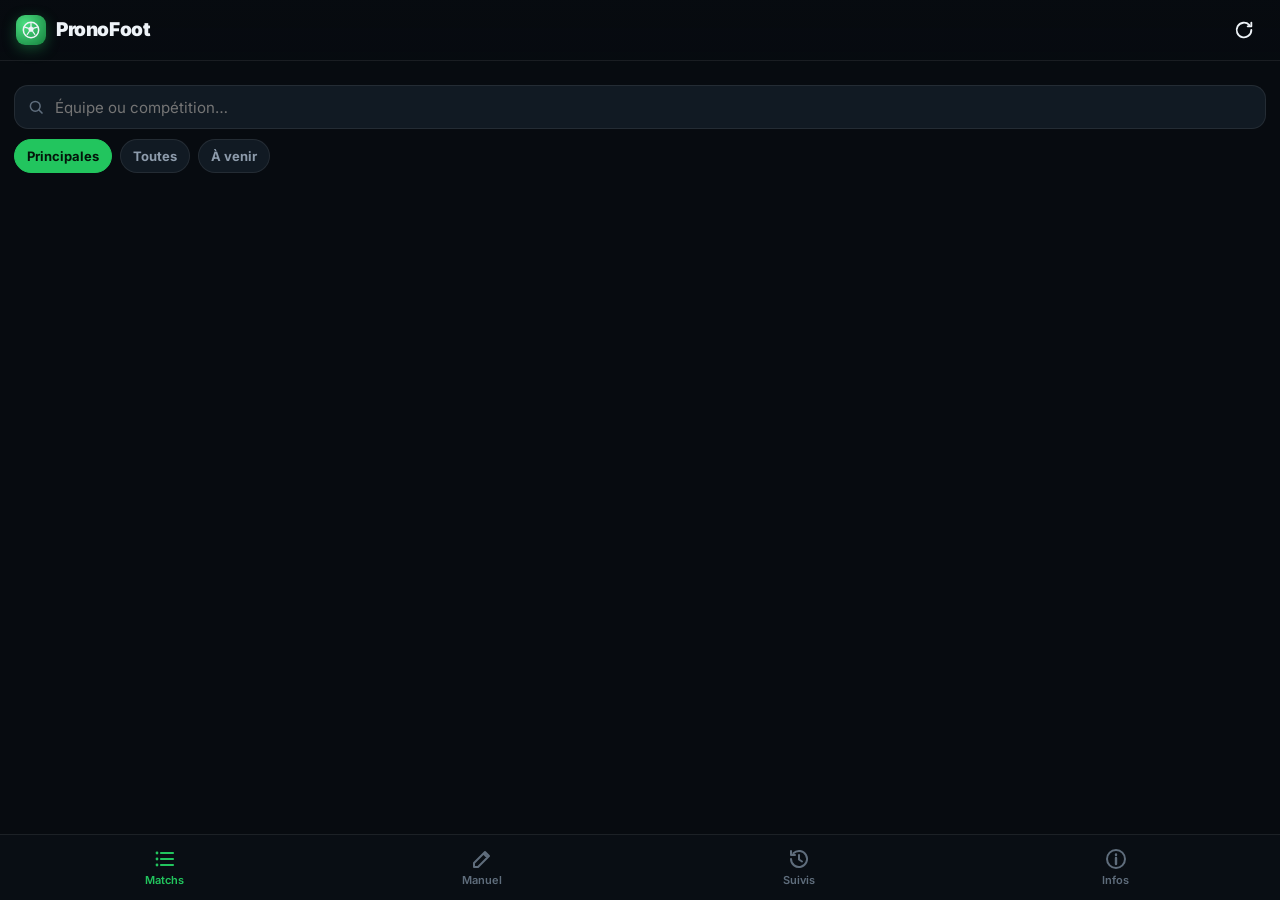
==== prono/src/main/assets/web/index.html @ c651292a "Prono : réglages calibrés, tous les marchés, historique de 20 matchs - Paramètres issus du test sur " ====
<!doctype html>
<html lang="fr">
<head>
  <meta charset="utf-8">
  <meta name="viewport" content="width=device-width, initial-scale=1, maximum-scale=1, user-scalable=no, viewport-fit=cover">
  <meta name="theme-color" content="#070b10">
  <title>PronoFoot</title>
  <link rel="stylesheet" href="css/app.css">
</head>
<body>
  <svg width="0" height="0" style="position:absolute" aria-hidden="true">
    <symbol id="i-ball" viewBox="0 0 24 24"><circle cx="12" cy="12" r="9.2" fill="none" stroke="currentColor" stroke-width="1.8"/><path d="M12 7.2l3.6 2.6-1.4 4.2H9.8L8.4 9.8z" fill="currentColor"/><path d="M12 7.2V3M15.6 9.8l3.9-1.3M14.2 14l2.4 3.4M9.8 14l-2.4 3.4M8.4 9.8L4.5 8.5" stroke="currentColor" stroke-width="1.5" stroke-linecap="round"/></symbol>
    <symbol id="i-list" viewBox="0 0 24 24"><path d="M8 6h12M8 12h12M8 18h12" stroke="currentColor" stroke-width="2.2" stroke-linecap="round"/><circle cx="4" cy="6" r="1.4" fill="currentColor"/><circle cx="4" cy="12" r="1.4" fill="currentColor"/><circle cx="4" cy="18" r="1.4" fill="currentColor"/></symbol>
    <symbol id="i-edit" viewBox="0 0 24 24"><path d="M4 20h4L19 9l-4-4L4 16v4zM13.5 6.5l4 4" fill="none" stroke="currentColor" stroke-width="2" stroke-linejoin="round"/></symbol>
    <symbol id="i-history" viewBox="0 0 24 24"><path d="M4 12a8 8 0 1 0 2.4-5.7M4 4v4h4" fill="none" stroke="currentColor" stroke-width="2" stroke-linecap="round" stroke-linejoin="round"/><path d="M12 8v4.5l3 2" fill="none" stroke="currentColor" stroke-width="2" stroke-linecap="round"/></symbol>
    <symbol id="i-info" viewBox="0 0 24 24"><circle cx="12" cy="12" r="9" fill="none" stroke="currentColor" stroke-width="2"/><path d="M12 11v6M12 7.5v.5" stroke="currentColor" stroke-width="2.4" stroke-linecap="round"/></symbol>
    <symbol id="i-back" viewBox="0 0 24 24"><path d="M15 5l-7 7 7 7" fill="none" stroke="currentColor" stroke-width="2.4" stroke-linecap="round" stroke-linejoin="round"/></symbol>
    <symbol id="i-search" viewBox="0 0 24 24"><circle cx="11" cy="11" r="6.5" fill="none" stroke="currentColor" stroke-width="2"/><path d="M16 16l4 4" stroke="currentColor" stroke-width="2.2" stroke-linecap="round"/></symbol>
    <symbol id="i-down" viewBox="0 0 24 24"><path d="M6 9l6 6 6-6" fill="none" stroke="currentColor" stroke-width="2.2" stroke-linecap="round" stroke-linejoin="round"/></symbol>
    <symbol id="i-share" viewBox="0 0 24 24"><circle cx="18" cy="5.5" r="2.6" fill="none" stroke="currentColor" stroke-width="2"/><circle cx="6" cy="12" r="2.6" fill="none" stroke="currentColor" stroke-width="2"/><circle cx="18" cy="18.5" r="2.6" fill="none" stroke="currentColor" stroke-width="2"/><path d="M8.3 10.8l7.4-4M8.3 13.2l7.4 4" stroke="currentColor" stroke-width="2"/></symbol>
    <symbol id="i-star" viewBox="0 0 24 24"><path d="M12 3.5l2.6 5.4 5.9.8-4.3 4.1 1 5.8L12 16.8l-5.2 2.8 1-5.8-4.3-4.1 5.9-.8z" fill="none" stroke="currentColor" stroke-width="2" stroke-linejoin="round"/></symbol>
    <symbol id="i-refresh" viewBox="0 0 24 24"><path d="M20 12a8 8 0 1 1-2.3-5.6M20 4v4h-4" fill="none" stroke="currentColor" stroke-width="2" stroke-linecap="round" stroke-linejoin="round"/></symbol>
    <symbol id="i-trash" viewBox="0 0 24 24"><path d="M5 7h14M9 7V4.5h6V7M7 7l1 13h8l1-13" fill="none" stroke="currentColor" stroke-width="2" stroke-linejoin="round"/></symbol>
  </svg>

  <div id="app">
    <header class="topbar">
      <button class="icon-btn hidden" id="btn-back" aria-label="Retour"><svg><use href="#i-back"/></svg></button>
      <div class="brand" id="brand"><div class="brand-mark"><svg><use href="#i-ball"/></svg></div></div>
      <h1 id="title">PronoFoot</h1>
      <button class="icon-btn hidden" id="btn-share" aria-label="Partager"><svg><use href="#i-share"/></svg></button>
      <button class="icon-btn" id="btn-refresh" aria-label="Actualiser"><svg><use href="#i-refresh"/></svg></button>
    </header>

    <main>
      <!-- Matchs -->
      <section class="screen on" id="scr-matches">
        <div class="dates" id="dates"></div>
        <label class="search"><svg><use href="#i-search"/></svg><input id="q" type="search" placeholder="Équipe ou compétition…" autocomplete="off"></label>
        <div class="filters">
          <button class="chip on" data-filter="top">Principales</button>
          <button class="chip" data-filter="all">Toutes</button>
          <button class="chip" data-filter="pre">À venir</button>
          <span class="sub" id="count"></span>
        </div>
        <div id="list"></div>
      </section>

      <!-- Analyse d'un match -->
      <section class="screen" id="scr-match">
        <div id="match"></div>
      </section>

      <!-- Analyse manuelle -->
      <section class="screen" id="scr-manual">
        <div id="manual"></div>
      </section>

      <!-- Historique -->
      <section class="screen" id="scr-history">
        <div id="history"></div>
      </section>

      <!-- Infos -->
      <section class="screen" id="scr-info">
        <div id="info"></div>
      </section>
    </main>

    <nav class="nav">
      <button class="on" data-tab="matches"><svg><use href="#i-list"/></svg>Matchs</button>
      <button data-tab="manual"><svg><use href="#i-edit"/></svg>Manuel</button>
      <button data-tab="history"><svg><use href="#i-history"/></svg>Suivis</button>
      <button data-tab="info"><svg><use href="#i-info"/></svg>Infos</button>
    </nav>
  </div>
  <div class="toast" id="toast"></div>

  <script src="js/leagues.js"></script>
  <script src="js/engine.js"></script>
  <script src="js/data.js"></script>
  <script src="js/ui.js"></script>
</body>
</html>
---- prono/src/main/assets/web/css/app.css ----
@font-face {
  font-family: 'Inter';
  src: url('../fonts/inter.woff2') format('woff2');
  font-weight: 100 900;
  font-display: swap;
}

:root {
  --bg: #070b10;
  --bg2: #0c1219;
  --card: #111a23;
  --card2: #16212c;
  --line: rgba(255, 255, 255, 0.08);
  --line2: rgba(255, 255, 255, 0.14);
  --text: #eef3f8;
  --muted: #8d9bab;
  --dim: #5f6d7c;
  --accent: #22c55e;
  --accent2: #16a34a;
  --gold: #fbbf24;
  --blue: #38bdf8;
  --bad: #f87171;
  --warn: #fb923c;
  --win: #22c55e;
  --draw: #94a3b8;
  --lose: #f87171;
  --sa-t: env(safe-area-inset-top, 0px);
  --sa-b: env(safe-area-inset-bottom, 0px);
  --radius: 16px;
}

* { box-sizing: border-box; -webkit-tap-highlight-color: transparent; }
html, body { margin: 0; height: 100%; background: var(--bg); color: var(--text); }
body {
  font-family: 'Inter', system-ui, -apple-system, 'Segoe UI', Roboto, sans-serif;
  font-size: 15px;
  line-height: 1.4;
  overflow: hidden;
  -webkit-user-select: none;
  user-select: none;
  overscroll-behavior: none;
}
button, input { font: inherit; color: inherit; }
button { border: 0; background: none; cursor: pointer; padding: 0; }
.hidden { display: none !important; }
img.logo { width: 28px; height: 28px; object-fit: contain; flex: none; }
.ini {
  width: 28px; height: 28px; flex: none; border-radius: 50%;
  display: grid; place-items: center; font-size: 11px; font-weight: 800;
  background: var(--card2); color: var(--muted);
}

/* ------------------------------------------------------------------ */
/* Structure                                                           */
/* ------------------------------------------------------------------ */

#app { position: fixed; inset: 0; display: flex; flex-direction: column; }
.topbar {
  flex: none;
  display: flex; align-items: center; gap: 10px;
  padding: calc(10px + var(--sa-t)) 16px 10px;
  background: linear-gradient(180deg, rgba(7, 11, 16, 0.98), rgba(7, 11, 16, 0.9));
  border-bottom: 1px solid var(--line);
  z-index: 5;
}
.topbar h1 { margin: 0; font-size: 19px; font-weight: 900; letter-spacing: -0.02em; flex: 1; min-width: 0; white-space: nowrap; overflow: hidden; text-overflow: ellipsis; }
.brand { display: flex; align-items: center; gap: 8px; }
.brand-mark {
  width: 30px; height: 30px; border-radius: 9px; flex: none;
  background: radial-gradient(circle at 30% 30%, #4ade80, #15803d);
  display: grid; place-items: center; box-shadow: 0 4px 14px rgba(34, 197, 94, 0.35);
}
.brand-mark svg { width: 20px; height: 20px; }
.icon-btn { width: 40px; height: 40px; border-radius: 12px; display: grid; place-items: center; flex: none; }
.icon-btn:active { background: var(--card2); }
.icon-btn svg { width: 22px; height: 22px; }

main { flex: 1; min-height: 0; position: relative; }
.screen { position: absolute; inset: 0; overflow-y: auto; overflow-x: hidden; padding: 12px 14px 24px; display: none; -webkit-overflow-scrolling: touch; }
.screen.on { display: block; animation: fade 0.2s ease; }
@keyframes fade { from { opacity: 0; transform: translateY(6px); } to { opacity: 1; transform: none; } }

.nav {
  flex: none; display: flex;
  padding: 6px 6px calc(6px + var(--sa-b));
  background: rgba(10, 15, 21, 0.98);
  border-top: 1px solid var(--line);
}
.nav button { flex: 1; display: flex; flex-direction: column; align-items: center; gap: 2px; padding: 6px 0; font-size: 11px; font-weight: 600; color: var(--dim); border-radius: 12px; }
.nav button svg { width: 24px; height: 24px; }
.nav button.on { color: var(--accent); }

/* ------------------------------------------------------------------ */
/* Éléments                                                            */
/* ------------------------------------------------------------------ */

.card { background: var(--card); border: 1px solid var(--line); border-radius: var(--radius); padding: 14px; margin-bottom: 12px; }
.card h3 { margin: 0 0 10px; font-size: 15px; font-weight: 800; }
.sub { color: var(--muted); font-size: 13px; }
.chip {
  display: inline-flex; align-items: center; gap: 6px; flex: none;
  padding: 7px 12px; border-radius: 999px; background: var(--card); border: 1px solid var(--line);
  font-size: 13px; font-weight: 700; color: var(--muted); white-space: nowrap;
}
.chip.on { background: var(--accent); border-color: var(--accent); color: #04140a; }
.btn {
  display: flex; align-items: center; justify-content: center; gap: 8px;
  min-height: 48px; padding: 0 18px; border-radius: 14px; font-weight: 800; font-size: 15px;
  background: var(--card2); border: 1px solid var(--line2);
}
.btn.primary { background: linear-gradient(135deg, #34d399, #16a34a); color: #03140a; border: 0; box-shadow: 0 8px 22px rgba(34, 197, 94, 0.28); }
.btn.small { min-height: 38px; font-size: 13px; padding: 0 12px; border-radius: 11px; }
.btn:active { transform: scale(0.98); }
.btn svg { width: 20px; height: 20px; }
.row { display: flex; align-items: center; gap: 10px; }
.grow { flex: 1; min-width: 0; }
.tag { padding: 3px 8px; border-radius: 6px; font-size: 11px; font-weight: 800; letter-spacing: 0.02em; }
.tag.t1 { background: rgba(34, 197, 94, 0.16); color: #4ade80; }
.tag.t2 { background: rgba(251, 191, 36, 0.16); color: var(--gold); }
.tag.t3 { background: rgba(248, 113, 113, 0.16); color: var(--bad); }
.tag.info { background: rgba(56, 189, 248, 0.14); color: var(--blue); }
.empty { text-align: center; color: var(--muted); padding: 40px 20px; }
.empty b { display: block; color: var(--text); font-size: 16px; margin-bottom: 6px; }
.spinner { width: 34px; height: 34px; border-radius: 50%; border: 3px solid var(--line2); border-top-color: var(--accent); animation: spin 0.8s linear infinite; margin: 40px auto 12px; }
@keyframes spin { to { transform: rotate(360deg); } }
.skeleton { height: 64px; border-radius: 14px; background: linear-gradient(90deg, var(--card) 0%, var(--card2) 50%, var(--card) 100%); background-size: 200% 100%; animation: shimmer 1.2s infinite; margin-bottom: 8px; }
@keyframes shimmer { from { background-position: 200% 0; } to { background-position: -200% 0; } }

/* ------------------------------------------------------------------ */
/* Liste des matchs                                                    */
/* ------------------------------------------------------------------ */

.dates { display: flex; gap: 8px; overflow-x: auto; padding: 2px 0 10px; scrollbar-width: none; }
.dates::-webkit-scrollbar { display: none; }
.search {
  display: flex; align-items: center; gap: 8px; padding: 0 12px; height: 44px;
  background: var(--card); border: 1px solid var(--line); border-radius: 14px; margin-bottom: 10px;
}
.search svg { width: 18px; height: 18px; color: var(--dim); flex: none; }
.search input { flex: 1; min-width: 0; border: 0; background: none; outline: none; font-size: 15px; }
.filters { display: flex; gap: 8px; margin-bottom: 12px; align-items: center; }
.filters .sub { margin-left: auto; }
.league { margin-bottom: 14px; }
.league-h { display: flex; align-items: center; gap: 8px; padding: 4px 4px 8px; font-size: 13px; font-weight: 800; color: var(--muted); text-transform: uppercase; letter-spacing: 0.04em; }
.league-h .flag { font-size: 16px; }
.league-h .n { margin-left: auto; font-weight: 700; color: var(--dim); }
.match {
  display: flex; align-items: center; gap: 12px; width: 100%; text-align: left;
  background: var(--card); border: 1px solid var(--line); border-radius: 14px; padding: 10px 12px; margin-bottom: 6px;
}
.match:active { background: var(--card2); }
.match .time { width: 46px; flex: none; text-align: center; font-weight: 800; font-size: 14px; }
.match .time small { display: block; font-size: 10px; color: var(--muted); font-weight: 700; }
.match .time.live { color: var(--accent); }
.match .teams { flex: 1; min-width: 0; display: flex; flex-direction: column; gap: 6px; }
.match .team { display: flex; align-items: center; gap: 8px; font-weight: 600; font-size: 14px; }
.match .team img.logo, .match .team .ini { width: 22px; height: 22px; font-size: 9px; }
.match .team .nm { flex: 1; min-width: 0; white-space: nowrap; overflow: hidden; text-overflow: ellipsis; }
.match .team .sc { font-weight: 900; width: 18px; text-align: right; }
.match .side { flex: none; display: flex; flex-direction: column; align-items: flex-end; gap: 4px; }
.odds-mini { display: flex; gap: 4px; }
.odds-mini span { min-width: 34px; text-align: center; font-size: 11px; font-weight: 700; padding: 3px 4px; border-radius: 6px; background: var(--bg2); color: var(--muted); }
.form { display: inline-flex; gap: 2px; }
.form i { width: 6px; height: 6px; border-radius: 50%; display: block; }
.form i.W { background: var(--win); }
.form i.D { background: var(--draw); }
.form i.L { background: var(--lose); }

/* ------------------------------------------------------------------ */
/* Analyse                                                             */
/* ------------------------------------------------------------------ */

.mhead { text-align: center; padding: 16px 12px; background: radial-gradient(120% 100% at 50% 0%, rgba(34, 197, 94, 0.14), transparent 60%), var(--card); }
.mhead .comp { font-size: 12px; font-weight: 800; color: var(--muted); text-transform: uppercase; letter-spacing: 0.05em; }
.mhead .vs { display: flex; align-items: flex-start; justify-content: space-between; gap: 8px; margin: 14px 0 8px; }
.mhead .t { flex: 1; min-width: 0; display: flex; flex-direction: column; align-items: center; gap: 8px; }
.mhead .t img.logo, .mhead .t .ini { width: 58px; height: 58px; font-size: 18px; }
.mhead .t b { font-size: 15px; line-height: 1.2; }
.mhead .t small { color: var(--muted); font-size: 12px; }
.mhead .mid { flex: none; padding-top: 14px; min-width: 70px; }
.mhead .mid .big { font-size: 26px; font-weight: 900; letter-spacing: -0.02em; }
.mhead .mid .sub { font-size: 12px; }
.tabs { display: flex; gap: 4px; padding: 4px; background: var(--card); border: 1px solid var(--line); border-radius: 14px; margin-bottom: 12px; position: sticky; top: -12px; z-index: 3; }
.tabs button { flex: 1; padding: 9px 4px; border-radius: 10px; font-size: 13px; font-weight: 800; color: var(--muted); }
.tabs button.on { background: var(--accent); color: #04140a; }

.hero {
  position: relative; overflow: hidden;
  background: linear-gradient(140deg, #0f2a1b, #0d1a14 55%, #101820);
  border: 1px solid rgba(34, 197, 94, 0.35);
}
.hero .lbl { font-size: 11px; font-weight: 900; letter-spacing: 0.12em; color: var(--accent); }
.hero .pick { font-size: 24px; font-weight: 900; letter-spacing: -0.02em; margin: 6px 0 2px; line-height: 1.15; }
.hero .mk { color: var(--muted); font-size: 13px; }
.hero .stats { display: flex; gap: 16px; margin-top: 14px; flex-wrap: wrap; }
.hero .stats div { display: flex; flex-direction: column; }
.hero .stats b { font-size: 18px; font-weight: 900; }
.hero .stats span { font-size: 11px; color: var(--muted); font-weight: 600; }
.ring { position: absolute; right: 14px; top: 14px; width: 74px; height: 74px; }
.ring svg { width: 100%; height: 100%; transform: rotate(-90deg); }
.ring circle { fill: none; stroke-width: 7; }
.ring .bg { stroke: rgba(255, 255, 255, 0.1); }
.ring .fg { stroke: var(--accent); stroke-linecap: round; }
.ring b { position: absolute; inset: 0; display: grid; place-items: center; font-size: 18px; font-weight: 900; }

.bar { height: 6px; border-radius: 3px; background: var(--bg2); overflow: hidden; }
.bar i { display: block; height: 100%; border-radius: 3px; background: var(--accent); }
.plist .it { display: flex; align-items: center; gap: 10px; padding: 10px 0; border-top: 1px solid var(--line); }
.plist .it:first-child { border-top: 0; padding-top: 0; }
.plist .it .pv { font-weight: 900; font-size: 16px; width: 48px; text-align: right; }
.plist .it .lb { font-weight: 700; }
.plist .it .mk { font-size: 12px; color: var(--muted); }

.tri { display: flex; height: 34px; border-radius: 10px; overflow: hidden; font-size: 12px; font-weight: 900; }
.tri div { display: grid; place-items: center; min-width: 30px; color: #06100a; }
.tri .h { background: #22c55e; }
.tri .d { background: #94a3b8; }
.tri .a { background: #38bdf8; }
.tri-l { display: flex; justify-content: space-between; font-size: 12px; color: var(--muted); margin-top: 6px; font-weight: 600; }
.tiles { display: grid; grid-template-columns: repeat(3, 1fr); gap: 8px; }
.tile { background: var(--bg2); border-radius: 12px; padding: 10px; text-align: center; }
.tile b { display: block; font-size: 18px; font-weight: 900; }
.tile span { font-size: 11px; color: var(--muted); font-weight: 600; }
.cmp { width: 100%; border-collapse: collapse; font-size: 13px; }
.cmp td, .cmp th { padding: 6px 4px; text-align: center; }
.cmp th { color: var(--muted); font-weight: 700; font-size: 11px; }
.cmp td:first-child, .cmp th:first-child { text-align: left; }

/* Marchés */
.mk-group { margin-bottom: 8px; }
.mk-group > button { width: 100%; display: flex; align-items: center; justify-content: space-between; padding: 12px 4px; font-size: 14px; font-weight: 900; color: var(--text); }
.mk-group > button svg { width: 18px; height: 18px; color: var(--muted); transition: transform 0.2s; }
.mk-group.open > button svg { transform: rotate(180deg); }
.mk-group .body { display: none; }
.mk-group.open .body { display: block; }
.mk { background: var(--card); border: 1px solid var(--line); border-radius: 14px; padding: 12px; margin-bottom: 8px; }
.mk h4 { margin: 0 0 2px; font-size: 14px; font-weight: 800; }
.mk .info { font-size: 11px; color: var(--muted); margin-bottom: 6px; }
.sel { display: grid; grid-template-columns: 1fr 54px 52px; align-items: center; gap: 8px; padding: 8px 0; border-top: 1px solid var(--line); }
.sel.odds { grid-template-columns: 1fr 50px 50px 64px; }
.sel:first-of-type { border-top: 0; }
.sel .l { font-size: 13px; font-weight: 600; min-width: 0; }
.sel .l .bar { margin-top: 5px; height: 4px; }
.sel .p { font-weight: 900; text-align: right; font-size: 14px; }
.sel .f { text-align: right; font-size: 12px; color: var(--muted); font-weight: 700; }
.sel input {
  width: 64px; height: 34px; border-radius: 9px; border: 1px solid var(--line2); background: var(--bg2);
  text-align: center; font-weight: 800; font-size: 14px; outline: none; -webkit-user-select: text; user-select: text;
}
.sel input:focus { border-color: var(--accent); }
.sel .ev { grid-column: 1 / -1; font-size: 12px; font-weight: 800; }
.ev.pos { color: var(--accent); }
.ev.neg { color: var(--bad); }
.sel.best { background: rgba(34, 197, 94, 0.06); border-radius: 10px; }
.odds-toggle { display: flex; align-items: center; gap: 10px; margin-bottom: 10px; }
.switch { position: relative; width: 48px; height: 28px; border-radius: 14px; background: var(--card2); flex: none; transition: background 0.2s; border: 1px solid var(--line2); }
.switch::after { content: ''; position: absolute; top: 3px; left: 3px; width: 20px; height: 20px; border-radius: 50%; background: #fff; transition: transform 0.2s; }
.switch.on { background: var(--accent); }
.switch.on::after { transform: translateX(20px); }

/* Forme et face-à-face */
.game { display: flex; align-items: center; gap: 10px; padding: 9px 0; border-top: 1px solid var(--line); font-size: 13px; }
.game:first-of-type { border-top: 0; }
.game .d { width: 44px; color: var(--muted); font-size: 11px; font-weight: 700; flex: none; }
.game .o { flex: 1; min-width: 0; }
.game .o b { display: block; white-space: nowrap; overflow: hidden; text-overflow: ellipsis; font-weight: 700; }
.game .o small { color: var(--dim); font-size: 11px; white-space: nowrap; overflow: hidden; text-overflow: ellipsis; display: block; }
.game .s { font-weight: 900; font-size: 15px; flex: none; }
.res { width: 24px; height: 24px; border-radius: 7px; display: grid; place-items: center; font-size: 12px; font-weight: 900; flex: none; color: #05110a; }
.res.W { background: var(--win); }
.res.D { background: var(--draw); }
.res.L { background: var(--lose); }
.venue { font-size: 10px; font-weight: 800; padding: 2px 5px; border-radius: 5px; background: var(--bg2); color: var(--muted); flex: none; }

/* Saisie manuelle */
.mform label { display: block; font-size: 12px; font-weight: 700; color: var(--muted); margin: 10px 0 6px; }
.mform input[type=text] { width: 100%; height: 46px; padding: 0 12px; border-radius: 12px; border: 1px solid var(--line2); background: var(--bg2); outline: none; font-size: 15px; -webkit-user-select: text; user-select: text; }
.mrow { display: flex; align-items: center; gap: 8px; margin-bottom: 6px; }
.mrow .n { width: 18px; font-size: 12px; color: var(--dim); font-weight: 700; }
.mrow input { width: 54px; height: 40px; border-radius: 10px; border: 1px solid var(--line2); background: var(--bg2); text-align: center; font-weight: 800; font-size: 16px; outline: none; -webkit-user-select: text; user-select: text; }
.mrow .dash { color: var(--dim); font-weight: 900; }
.seg { display: inline-flex; padding: 3px; border-radius: 10px; background: var(--bg2); border: 1px solid var(--line); }
.seg button { padding: 6px 10px; border-radius: 8px; font-size: 12px; font-weight: 800; color: var(--muted); }
.seg button.on { background: var(--card2); color: var(--text); }

/* Historique */
.hstats { display: grid; grid-template-columns: repeat(4, 1fr); gap: 8px; margin-bottom: 12px; }
.hitem { display: flex; gap: 12px; align-items: center; }
.hitem .st { flex: none; }
.st-won { color: var(--win); }
.st-lost { color: var(--lose); }
.st-push, .st-wait { color: var(--muted); }

/* Divers */
.notice { font-size: 12px; color: var(--muted); line-height: 1.5; }
.notice b { color: var(--text); }
.toast {
  position: fixed; left: 50%; bottom: calc(84px + var(--sa-b)); transform: translate(-50%, 16px); opacity: 0;
  padding: 11px 16px; border-radius: 12px; background: #f8fafc; color: #0b1118; font-weight: 800; font-size: 14px;
  transition: opacity 0.2s, transform 0.2s; pointer-events: none; z-index: 30; max-width: 90vw; text-align: center;
}
.toast.on { opacity: 1; transform: translate(-50%, 0); }
.prose { font-size: 14px; color: #cfd8e3; line-height: 1.55; }
.prose h3 { color: var(--text); margin-top: 0; }
.prose p { margin: 0 0 10px; }
.kv { display: flex; justify-content: space-between; gap: 10px; padding: 7px 0; border-top: 1px solid var(--line); font-size: 13px; }
.kv:first-child { border-top: 0; }
.kv span { color: var(--muted); }
.kv b { text-align: right; }
.setting { display: flex; align-items: center; gap: 12px; padding: 10px 0; border-top: 1px solid var(--line); }
.setting:first-child { border-top: 0; }
.setting .grow b { display: block; font-size: 14px; }
.setting .grow span { font-size: 12px; color: var(--muted); }
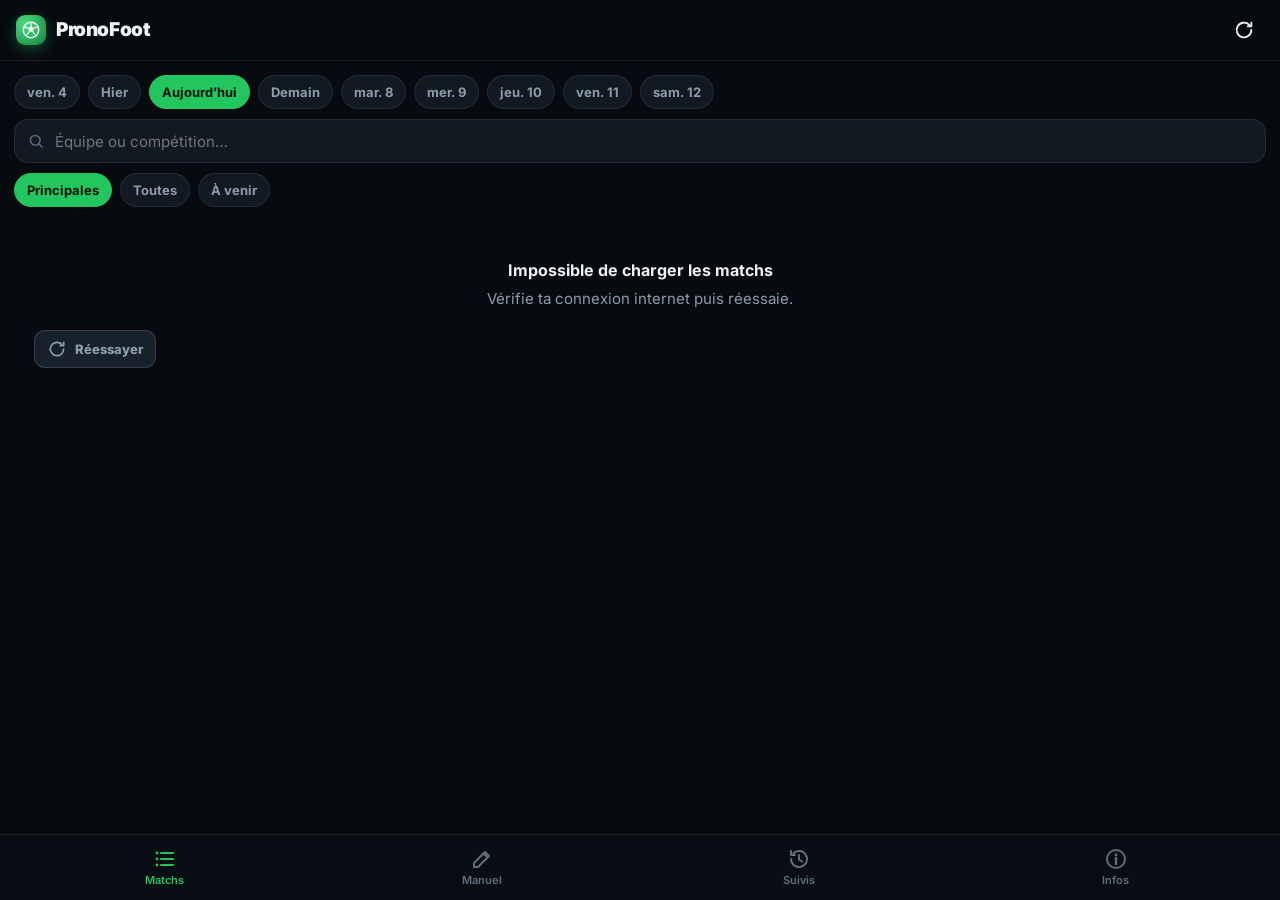
==== commit 0df1ed1b: "PronoFoot 2 : minutes, score exact complet, corners, cartons, penalty, buteurs - Plus de 120 marchés" ====
--- a/prono/src/main/assets/web/index.html
+++ b/prono/src/main/assets/web/index.html
@@ -78,6 +78,7 @@
 
   <script src="js/leagues.js"></script>
   <script src="js/engine.js"></script>
+  <script src="js/stats.js"></script>
   <script src="js/data.js"></script>
   <script src="js/ui.js"></script>
 </body>
--- a/prono/src/main/assets/web/css/app.css
+++ b/prono/src/main/assets/web/css/app.css
@@ -233,9 +233,9 @@
 .mk-group.open > button svg { transform: rotate(180deg); }
 .mk-group .body { display: none; }
 .mk-group.open .body { display: block; }
-.mk { background: var(--card); border: 1px solid var(--line); border-radius: 14px; padding: 12px; margin-bottom: 8px; }
-.mk h4 { margin: 0 0 2px; font-size: 14px; font-weight: 800; }
-.mk .info { font-size: 11px; color: var(--muted); margin-bottom: 6px; }
+.mkt { background: var(--card); border: 1px solid var(--line); border-radius: 14px; padding: 12px; margin-bottom: 8px; }
+.mkt h4 { margin: 0 0 2px; font-size: 14px; font-weight: 800; }
+.mkt .info { font-size: 11px; color: var(--muted); margin-bottom: 6px; }
 .sel { display: grid; grid-template-columns: 1fr 54px 52px; align-items: center; gap: 8px; padding: 8px 0; border-top: 1px solid var(--line); }
 .sel.odds { grid-template-columns: 1fr 50px 50px 64px; }
 .sel:first-of-type { border-top: 0; }
@@ -249,6 +249,7 @@
 }
 .sel input:focus { border-color: var(--accent); }
 .sel .ev { grid-column: 1 / -1; font-size: 12px; font-weight: 800; }
+.sel .ev:empty { display: none; }
 .ev.pos { color: var(--accent); }
 .ev.neg { color: var(--bad); }
 .sel.best { background: rgba(34, 197, 94, 0.06); border-radius: 10px; }
@@ -311,3 +312,19 @@
 .setting:first-child { border-top: 0; }
 .setting .grow b { display: block; font-size: 14px; }
 .setting .grow span { font-size: 12px; color: var(--muted); }
+
+/* --- Paris : recherche, catégories, score exact --- */
+.mk-search { margin: 0 0 10px; }
+.mk-chips { padding-bottom: 6px; }
+.mk-chips .chip { white-space: nowrap; }
+.stats-note { margin: 2px 2px 10px; font-size: 12px; }
+.spin-s { display: inline-block; width: 11px; height: 11px; border: 2px solid var(--line); border-top-color: var(--accent); border-radius: 50%; animation: spin 0.8s linear infinite; vertical-align: -1px; margin-right: 4px; }
+.scores { display: grid; grid-template-columns: repeat(3, 1fr); gap: 8px; }
+.scx { background: var(--bg2); border-radius: 12px; padding: 10px 6px; text-align: center; }
+.scx b { display: block; font-size: 20px; font-weight: 900; letter-spacing: 1px; }
+.scx span { font-size: 12px; color: var(--muted); font-weight: 700; }
+.scx.top { background: rgba(34, 197, 94, 0.14); outline: 1px solid var(--accent); }
+.scx.top b { color: var(--accent); }
+button.link { display: flex; align-items: center; gap: 4px; margin: 12px auto 0; padding: 6px 10px; font-weight: 800; font-size: 13px; color: var(--accent); }
+button.link svg { width: 16px; height: 16px; transform: rotate(-90deg); }
+.plist button.it { width: 100%; text-align: left; color: inherit; font: inherit; background: none; }
